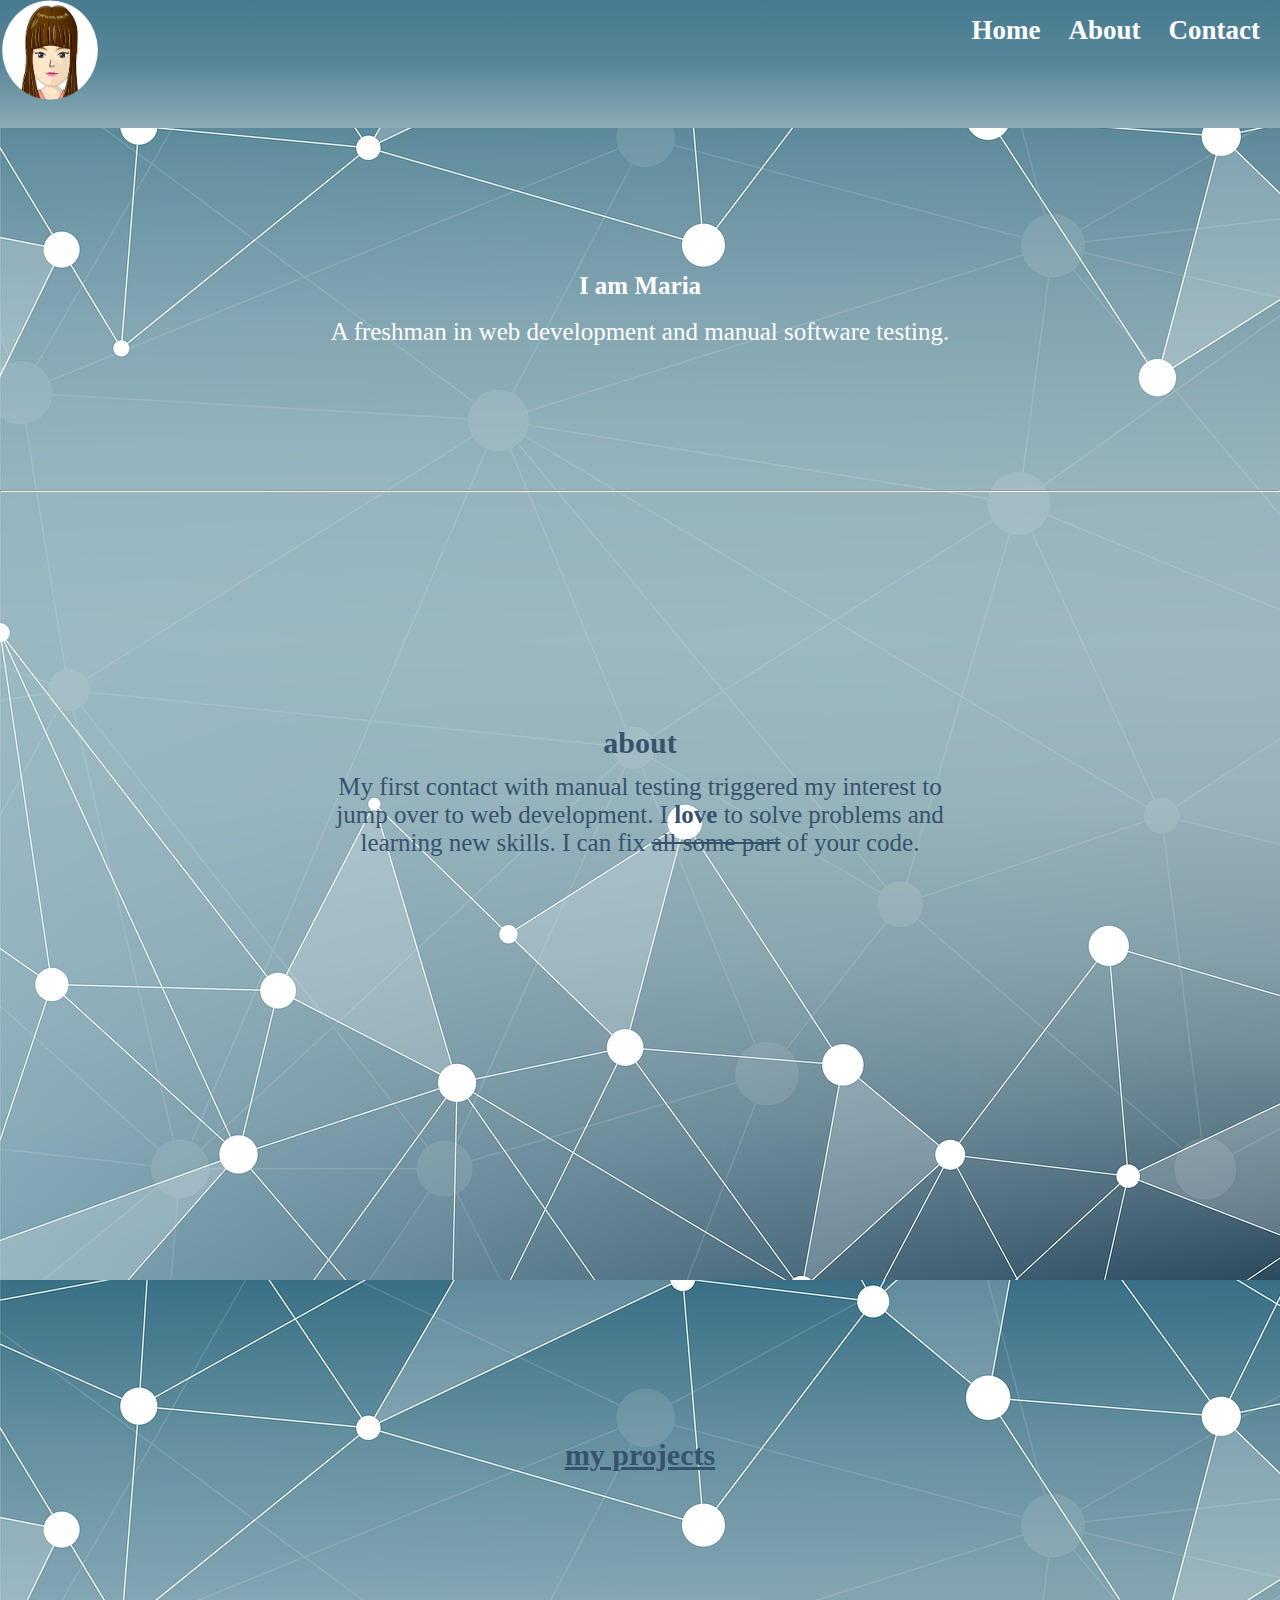
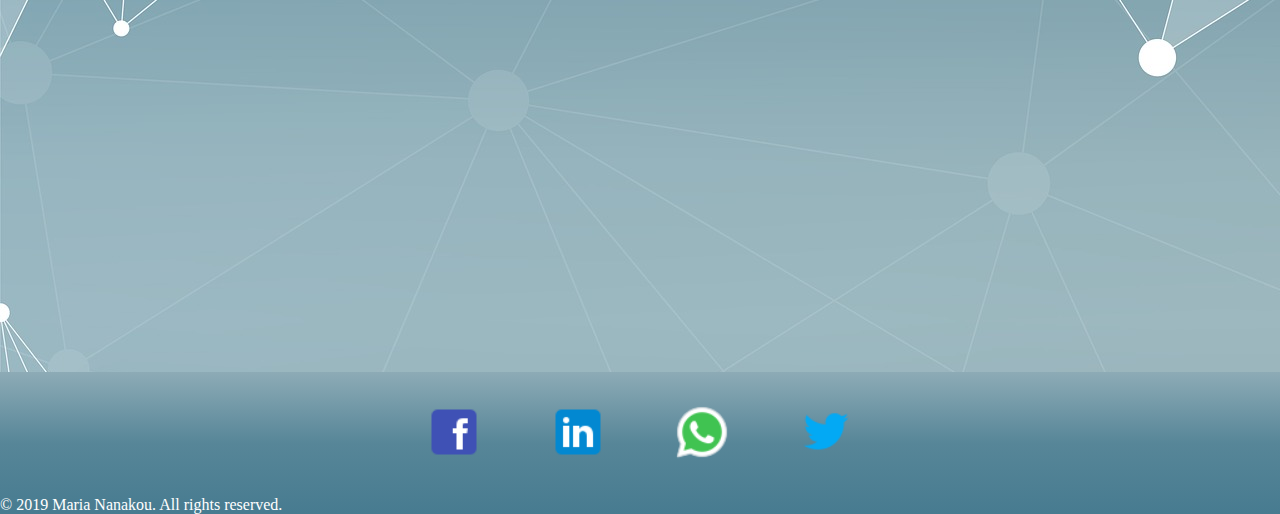
==== index.html @ 20104a86 "initial commit" ====
<!DOCTYPE html>
<html lang="en">  
    <head>
        <title>My Portofolio</title>
        <meta charset="UTF-8">
        <link rel="stylesheet" type="text/css" href="portfolio.css"><link href="https://fonts.googleapis.com/css?family=PT+Sans+Caption" rel="stylesheet">
        <link href="<link href="https://fonts.googleapis.com/css?family=Indie+Flower rel="stylesheet">
    </head>
    <body>
       <header>
        <h1>
            <img src="lastavatar.png" alt="Avatar" class="avatar">
            <div class="navbar">
            <a href="#Home" style="text-decoration: none">Home</a>
            <a href="#About" style="text-decoration: none">About</a>
            <a href="#Contact"style="text-decoration: none">Contact</a>
            </div>
        </h1>    
        
        <br><br><br><br><br><br><br><br>
            <h2>I am Maria</h2>  
        <br>
            <p>A freshman in web development and manual software testing.</p> 
        <br><br><br><br><br><br><br><br>
            <hr class="hr-style" />
        <br><br><br><br><br><br><br><br><br><br><br><br><br>
        <h3>about</h3>
          <p class="about-me">My first contact with manual testing triggered my interest to jump over to web development. I <strong>love</strong> to solve problems and learning new skills.
          I can fix <span style="text-decoration: line-through">all some part</span> of your code.</p>
        <br><br><br><br><br><br><br><br><br><br><br><br><br><br><br><br><br><br><br><br><br><br><br><br><br><br><br>
        <br><br><br><br><br><br>
            <h4><u>my projects</u></h4>
        </header>
      <div class="background-image"></div>
          <footer>
           <ul class="social-icons">
             <a href="https://www.facebook.com/maria.nanakou.3"><img src="icons8-facebook-48.png"/></a>
             <a href="https://www.linkedin.com/in/maria-nanakou-b929a755/"><img src="icons8-linkedin-48.png"/></a>
               <a href="https://www.whatsapp.com"><img src="icons8-whatsapp-48.png"/></a>
               <a href="https://twitter.com"><img src="icons8-twitter-48.png"/></a>
            </ul>   
           <div id="copy">&copy; 2019 Maria Nanakou. All rights reserved.</div>
        </footer>
    </body>
</html>
---- portfolio.css ----
body {
    background-image: url(background-2462431_1920.jpg);
}

* { 
    margin:0; padding:0; 
}

.avatar {
    vertical-align: middle;
    width: 100px;
    height: 100px;
    border-radius: 50%;
}

h1 {
    background-image: linear-gradient(to top, #8DABB6,#578698,#477B90); 
    height: 4em;
    font-family: Serif Caption, serif;
}

h2, p {
    color: #FFFFFF;
    text-align: center;
    font-family: 'Indie Flower', cursive;
    font-size: 25px;
}

h3 {     
    color: #37526E;
    text-align: center;
    font-family: 'Indie Flower', cursive;
    font-size: 30px;
}

.about-me {
    text-align: center;
    top: 0.5em;
    left: 25%;
    width: 50%;
    position: relative;
    color: #37526E;
}

.hr-style {
    background-color: cornflowerblue;
}

h4 {
    color: #37526E;
    font-family: 'Indie Flower', cursive;
    font-size: 30px;
    text-align: center;
}
    
.navbar {
    position: absolute;
    top: 10px;
    right: 20px;
}
.navbar a {
    font-size: 27px;
    display: inline;
    font-family: Serif Caption, serif;
    margin-left: 20px;
    color: #FFFFFF;
}   
   
.background-image {
    width: 100%;
    height: 500px;
}                   

.social-icons {
    text-align: center;
}

.social-icons img {
    width: 60px;
    height: 60px;
    margin: 30px;
}

footer {
    margin: auto; 
    color: #FFFFFF;
    background-image: linear-gradient(to bottom, #8DABB6,#578698,#477B90);
}
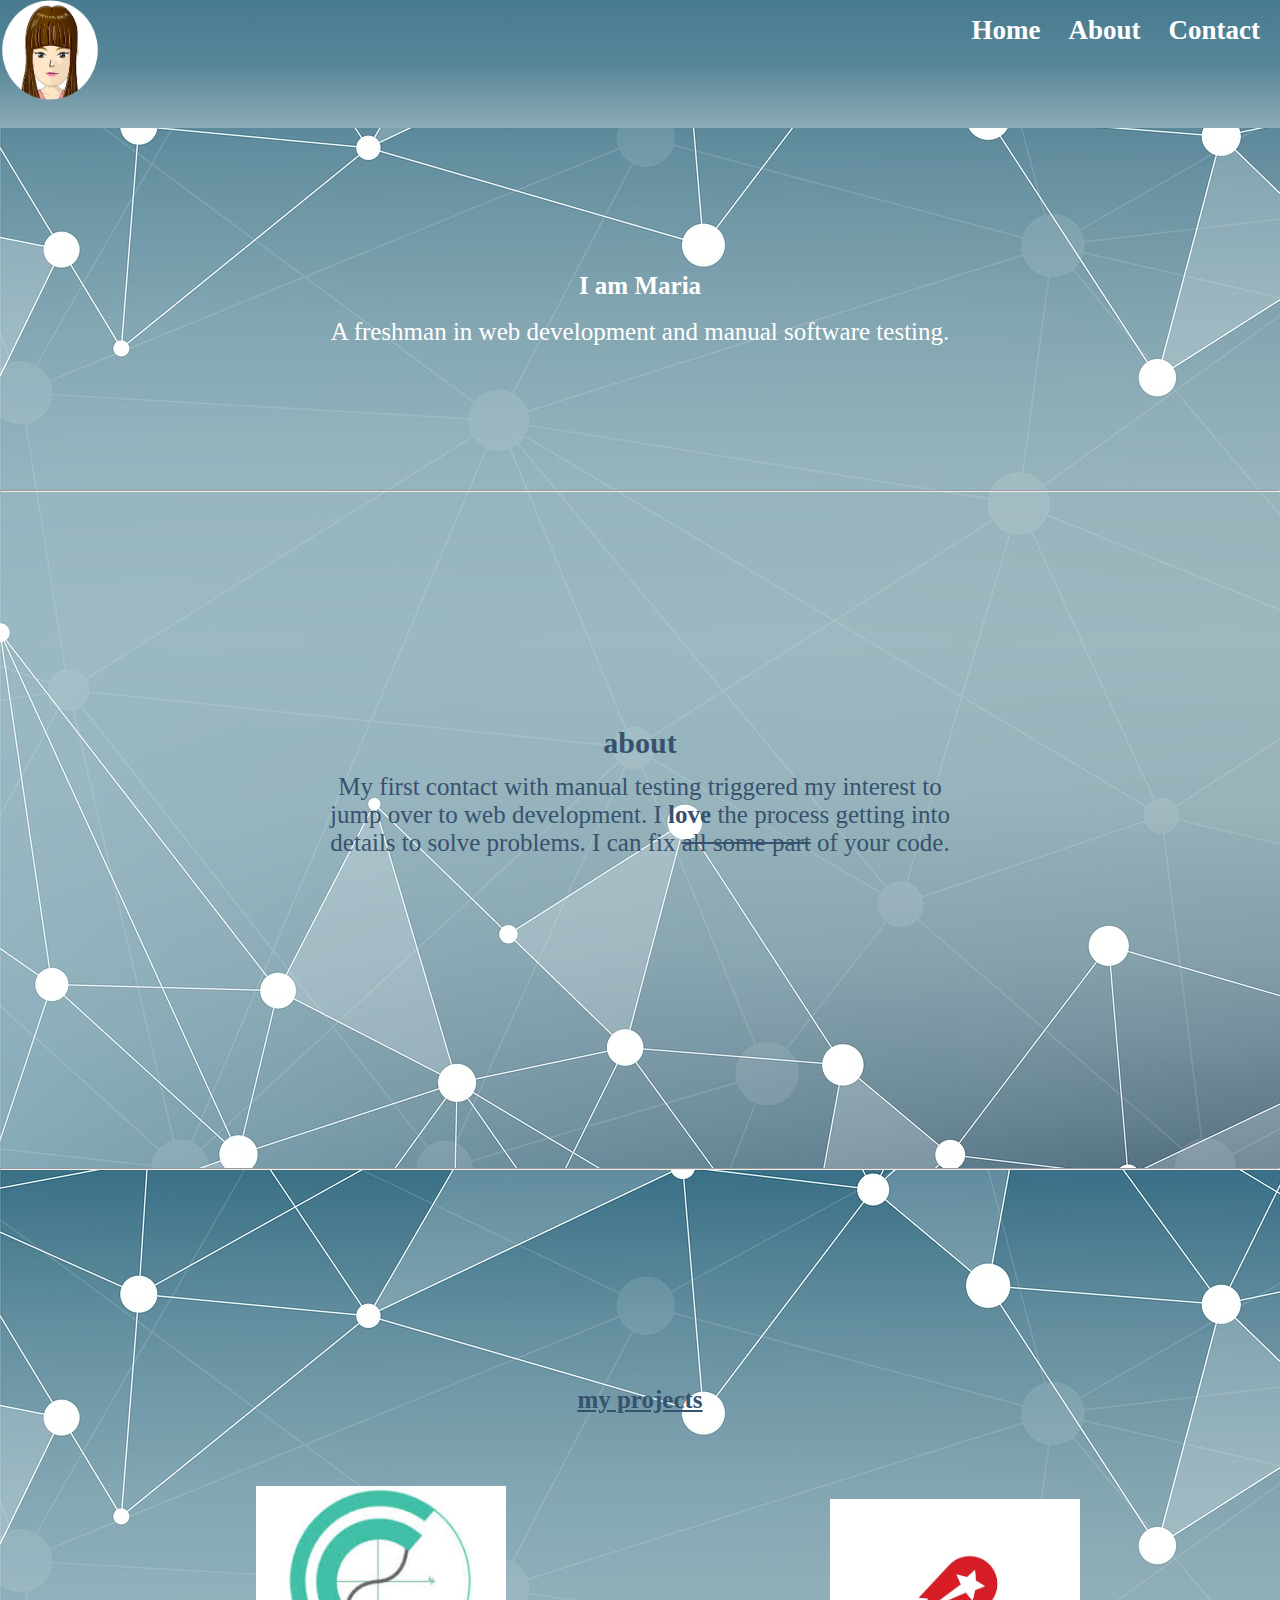
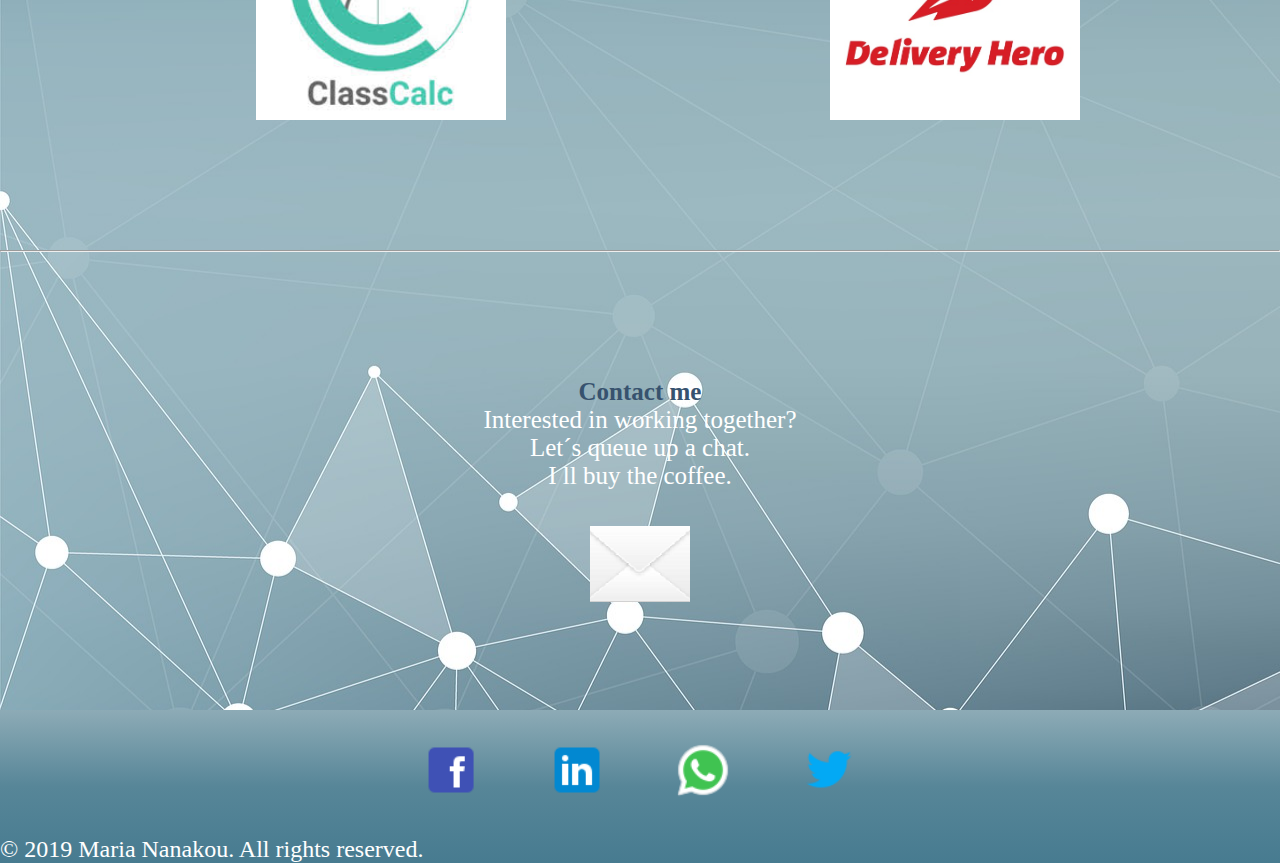
==== commit 6213b591: "Finalized portfolio" ====
--- a/index.html
+++ b/index.html
@@ -4,41 +4,57 @@
         <title>My Portofolio</title>
         <meta charset="UTF-8">
         <link rel="stylesheet" type="text/css" href="portfolio.css"><link href="https://fonts.googleapis.com/css?family=PT+Sans+Caption" rel="stylesheet">
-        <link href="<link href="https://fonts.googleapis.com/css?family=Indie+Flower rel="stylesheet">
     </head>
     <body>
        <header>
-        <h1>
+        <h1 class="portfolio-header">
             <img src="lastavatar.png" alt="Avatar" class="avatar">
-            <div class="navbar">
+            <span class="navbar">
             <a href="#Home" style="text-decoration: none">Home</a>
             <a href="#About" style="text-decoration: none">About</a>
-            <a href="#Contact"style="text-decoration: none">Contact</a>
-            </div>
+            <a href="#Contact" style="text-decoration: none">Contact</a>
+            </span>
         </h1>    
-        
+        <div id="Home"></div>
         <br><br><br><br><br><br><br><br>
             <h2>I am Maria</h2>  
         <br>
             <p>A freshman in web development and manual software testing.</p> 
         <br><br><br><br><br><br><br><br>
-            <hr class="hr-style" />
+            <hr class="hr-style" id="About">
         <br><br><br><br><br><br><br><br><br><br><br><br><br>
         <h3>about</h3>
-          <p class="about-me">My first contact with manual testing triggered my interest to jump over to web development. I <strong>love</strong> to solve problems and learning new skills.
+          <p class="about-me">My first contact with manual testing triggered my interest to jump over to web development. I <strong>love</strong> the process getting into details to solve problems.
           I can fix <span style="text-decoration: line-through">all some part</span> of your code.</p>
-        <br><br><br><br><br><br><br><br><br><br><br><br><br><br><br><br><br><br><br><br><br><br><br><br><br><br><br>
-        <br><br><br><br><br><br>
-            <h4><u>my projects</u></h4>
-        </header>
-      <div class="background-image"></div>
+        <br><br><br><br><br><br><br><br><br><br><br><br><br><br><br><br><br><br>
+     </header>
+     <div class="my-projects-background">
+         <hr class="hr-style">
+         <br><br><br><br><br><br><br><br><br><br><br><br>
+         <h4><u>my projects</u></h4>
+         <br><br><br><br>
+          <a href="https://classcalc.com/"><img src="download.jpg" alt="ClassCalc" class="ClassCalc"></a>
+          <a href="https://www.deliveryhero.com/"><img src="Delivery-Hero.jpg" alt="DeliveryHero" class="DeliveryHero"></a>  
+            <br><br><br><br><br><br><br><br>
+                <hr class="hr-style"  id="Contact">
+            <br><br><br><br><br><br><br>
+        <h5>Contact me</h5>
+         <p class="Contact-me">Interested in working together?
+         <br>
+         Let´s queue up a chat. 
+          <br>
+         I ll buy the coffee.</p>
+         <br><br>
+         <a href="contact_form.html" ><img src="email-64.png" alt="Emailme" class="Email-me"></a>
+        <br><br><br><br><br><br>  
+      </div>
           <footer>
-           <ul class="social-icons">
-             <a href="https://www.facebook.com/maria.nanakou.3"><img src="icons8-facebook-48.png"/></a>
-             <a href="https://www.linkedin.com/in/maria-nanakou-b929a755/"><img src="icons8-linkedin-48.png"/></a>
-               <a href="https://www.whatsapp.com"><img src="icons8-whatsapp-48.png"/></a>
-               <a href="https://twitter.com"><img src="icons8-twitter-48.png"/></a>
-            </ul>   
+           <div class="social-icons">
+             <a href="https://www.facebook.com/maria.nanakou.3"><img src="icons8-facebook-48.png" alt="facebook"/></a>
+             <a href="https://www.linkedin.com/in/maria-nanakou-b929a755"><img src="icons8-linkedin-48.png" alt="linkedin"></a>
+               <a href="https://www.whatsapp.com"><img src="icons8-whatsapp-48.png" alt="whatsapp"></a>
+               <a href="https://twitter.com"><img src="icons8-twitter-48.png" alt="twitter"></a>
+            </div>   
            <div id="copy">&copy; 2019 Maria Nanakou. All rights reserved.</div>
         </footer>
     </body>
--- a/portfolio.css
+++ b/portfolio.css
@@ -1,6 +1,12 @@
 
-body {
+header {
     background-image: url(background-2462431_1920.jpg);
+}
+
+.my-projects-background {
+    background-image: url(background-2462431_1920.jpg);
+    min-height: 732px;
+    object-fit: contain;
 }
 
 * { 
@@ -14,10 +20,10 @@
     border-radius: 50%;
 }
 
-h1 {
+.portfolio-header {
     background-image: linear-gradient(to top, #8DABB6,#578698,#477B90); 
     height: 4em;
-    font-family: Serif Caption, serif;
+    font-family: "Serif Caption", serif;
 }
 
 h2, p {
@@ -47,13 +53,32 @@
     background-color: cornflowerblue;
 }
 
-h4 {
+h4, h5 {
     color: #37526E;
-    font-family: 'Indie Flower', cursive;
-    font-size: 30px;
+    font-family: 'Indie Flower', cursive;;
+    font-size: 25px;
     text-align: center;
 }
+
+.ClassCalc {
+    width: 250px;
+    left: 20%;
+    position: relative;   
+}
+
+.DeliveryHero {
+    width: 250px;
+    left: 45%;
+    position: relative;
+}
+
+.Email-me {
+    width: 100px;
+    display: block;
+    margin: 0 auto;
     
+}
+
 .navbar {
     position: absolute;
     top: 10px;
@@ -62,15 +87,10 @@
 .navbar a {
     font-size: 27px;
     display: inline;
-    font-family: Serif Caption, serif;
+    font-family: "Serif Caption", serif;
     margin-left: 20px;
     color: #FFFFFF;
-}   
-   
-.background-image {
-    width: 100%;
-    height: 500px;
-}                   
+}      
 
 .social-icons {
     text-align: center;
@@ -86,7 +106,56 @@
     margin: auto; 
     color: #FFFFFF;
     background-image: linear-gradient(to bottom, #8DABB6,#578698,#477B90);
+    font-size: 1.5em;
 }
 
- 
+.container {
+    background-color: #FFFFFF;
+    width: 40%;
+    height: 30em;
+    position: relative;
+    left: 30%;
+    top: 6em;
+    border-color: #477B90;
+    border-style: solid;
+    border-width: 10px;
+}
+
+.container label {
+    display: inline-block;
+    width: 30%;
+    text-align: right;
+    vertical-align: top;
+}
+
+.form-text {
+    display: inline-block;
+    margin-bottom: 10px;
+    margin-left: 10px;
+    width: 50%;
+    height: 2em;
+} 
+
+.container textarea {
+    display: inline-block;
+    margin-left: 10px;
+    width: 50%;
+    height: 10em;
+}
     
+.contact-header {
+    text-align: center;
+}
+
+.submit-button {
+    text-align: center;
+    left: 50%;
+    top: 20px;
+    position: relative;
+    width: 80px;
+    height: 30px;
+}
+
+.contact-header {
+    color: #477B90;
+}
